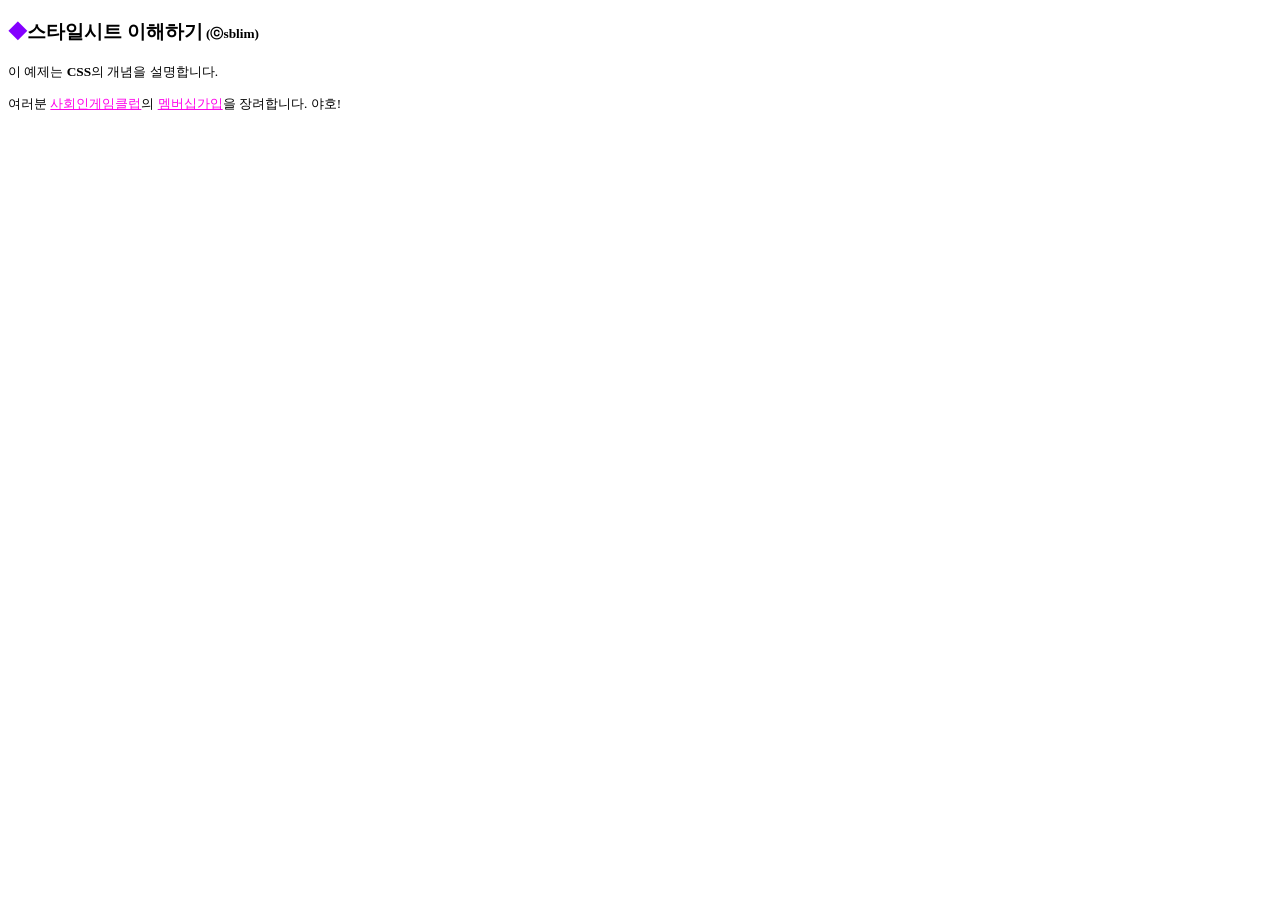
==== index.html @ 84907620 "3nd_edited_UTF" ====
<!doctype html>
<html>
  <head>
    <meta charset="UTF-8" />
    <style type="text/css">
      p {
        font-size: 10pt;
      }
      a:link {
        color: rgb(255, 0, 234);
      } /* a태그의 하이퍼링크 */
      a:visited {
        color: rgb(255, 158, 215);
      } /* 방문한 a태그의 링크 */
      h3:before {
        content: '◆';
        color: rgb(132, 0, 255);
      } /* h3요소의 앞에 파란색 ◆문자 삽입 */
      h3:after {
        content: ' (ⓒsblim)';
        font-size: 10pt;
      } /* h3요소의 뒤에 콘텐츠 삽입 */
    </style>
  </head>
  <body>
    <h3><strong>스타일시트</strong> 이해하기</h3>
    <p>이 예제는 <strong>CSS</strong>의 개념을 설명합니다.</p>
    <p>
      여러분 <a href="https://www.youtube.com/@SHIGAMECLUB">사회인게임클럽</a>의
      <a href="https://www.youtube.com/c/사회인게임클럽/join">멤버십가입</a>을
      장려합니다. 야호!
    </p>
  </body>
</html>
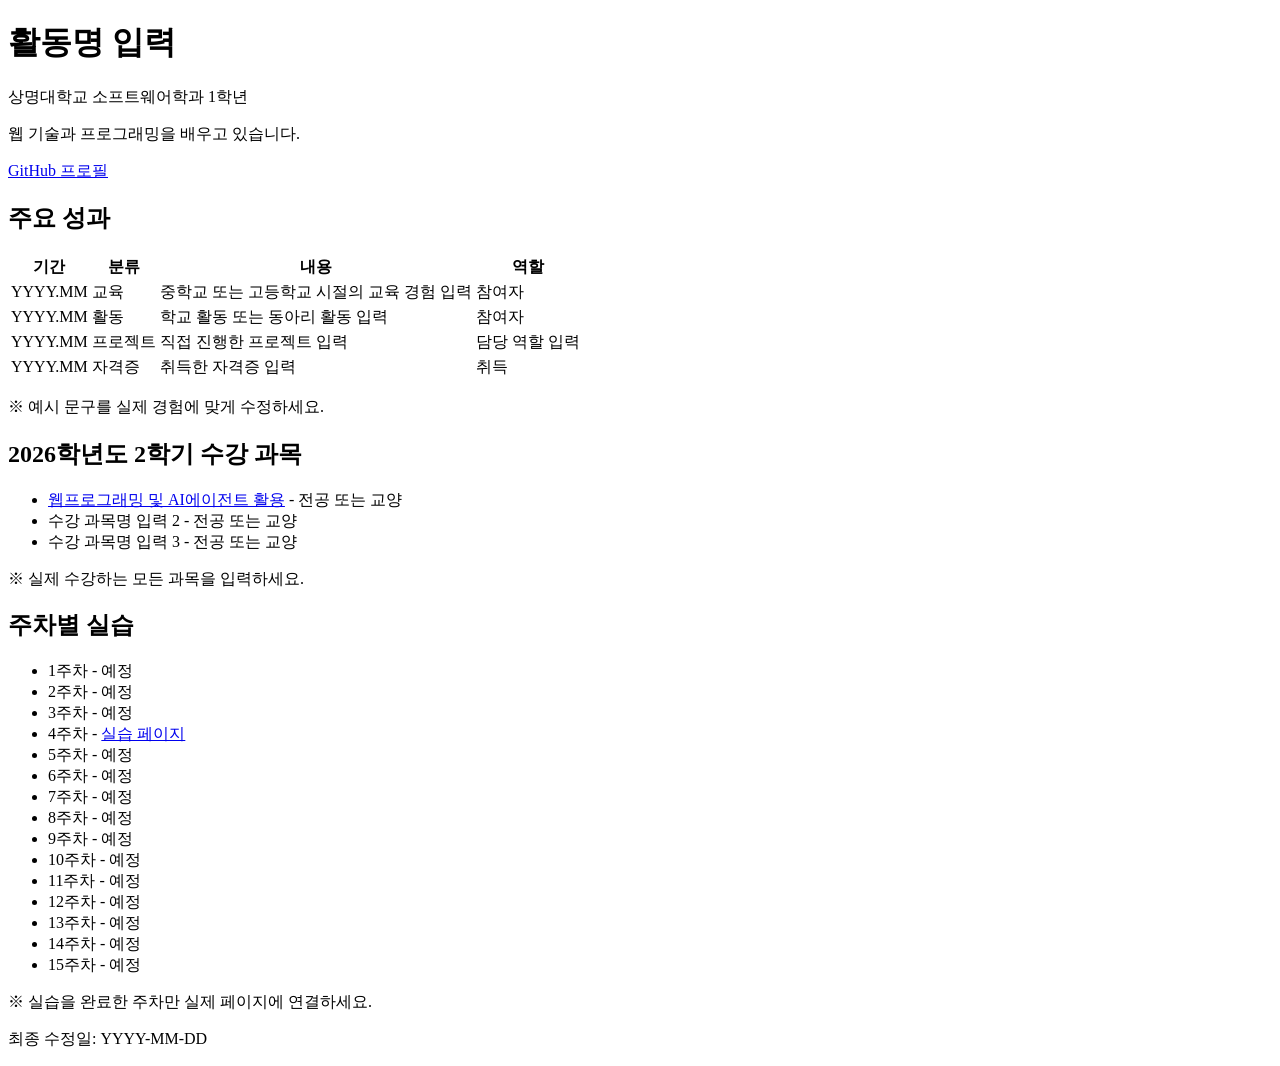
==== commit 97c8d4dd: "resume_1st" ====
--- a/index.html
+++ b/index.html
@@ -1,34 +1,96 @@
 <!doctype html>
-<html>
-  <head>
-    <meta charset="UTF-8" />
-    <style type="text/css">
-      p {
-        font-size: 10pt;
-      }
-      a:link {
-        color: rgb(255, 0, 234);
-      } /* a태그의 하이퍼링크 */
-      a:visited {
-        color: rgb(255, 158, 215);
-      } /* 방문한 a태그의 링크 */
-      h3:before {
-        content: '◆';
-        color: rgb(132, 0, 255);
-      } /* h3요소의 앞에 파란색 ◆문자 삽입 */
-      h3:after {
-        content: ' (ⓒsblim)';
-        font-size: 10pt;
-      } /* h3요소의 뒤에 콘텐츠 삽입 */
-    </style>
-  </head>
-  <body>
-    <h3><strong>스타일시트</strong> 이해하기</h3>
-    <p>이 예제는 <strong>CSS</strong>의 개념을 설명합니다.</p>
-    <p>
-      여러분 <a href="https://www.youtube.com/@SHIGAMECLUB">사회인게임클럽</a>의
-      <a href="https://www.youtube.com/c/사회인게임클럽/join">멤버십가입</a>을
-      장려합니다. 야호!
-    </p>
-  </body>
+<html lang="ko">
+<head>
+  <meta charset="UTF-8">
+  <meta name="viewport" content="width=device-width, initial-scale=1">
+  <title>개인 이력서</title>
+  <link rel="stylesheet" href="style.css">
+</head>
+<body>
+  <header>
+    <h1>활동명 입력</h1>
+    <p>상명대학교 소프트웨어학과 1학년</p>
+    <p>웹 기술과 프로그래밍을 배우고 있습니다.</p>
+    <p><a href="https://github.com/sundubie" target="_blank" rel="noopener noreferrer">GitHub 프로필</a></p>
+  </header>
+
+  <main>
+    <section>
+      <h2>주요 성과</h2>
+      <table>
+        <thead>
+          <tr>
+            <th scope="col">기간</th>
+            <th scope="col">분류</th>
+            <th scope="col">내용</th>
+            <th scope="col">역할</th>
+          </tr>
+        </thead>
+        <tbody>
+          <tr>
+            <td>YYYY.MM</td>
+            <td>교육</td>
+            <td>중학교 또는 고등학교 시절의 교육 경험 입력</td>
+            <td>참여자</td>
+          </tr>
+          <tr>
+            <td>YYYY.MM</td>
+            <td>활동</td>
+            <td>학교 활동 또는 동아리 활동 입력</td>
+            <td>참여자</td>
+          </tr>
+          <tr>
+            <td>YYYY.MM</td>
+            <td>프로젝트</td>
+            <td>직접 진행한 프로젝트 입력</td>
+            <td>담당 역할 입력</td>
+          </tr>
+          <tr>
+            <td>YYYY.MM</td>
+            <td>자격증</td>
+            <td>취득한 자격증 입력</td>
+            <td>취득</td>
+          </tr>
+        </tbody>
+      </table>
+      <p>※ 예시 문구를 실제 경험에 맞게 수정하세요.</p>
+    </section>
+
+    <section>
+      <h2>2026학년도 2학기 수강 과목</h2>
+      <ul>
+        <li><a href="#weekly-labs">웹프로그래밍 및 AI에이전트 활용</a> - 전공 또는 교양</li>
+        <li>수강 과목명 입력 2 - 전공 또는 교양</li>
+        <li>수강 과목명 입력 3 - 전공 또는 교양</li>
+      </ul>
+      <p>※ 실제 수강하는 모든 과목을 입력하세요.</p>
+    </section>
+
+    <section id="weekly-labs">
+      <h2>주차별 실습</h2>
+      <ul>
+        <li>1주차 - 예정</li>
+        <li>2주차 - 예정</li>
+        <li>3주차 - 예정</li>
+        <li>4주차 - <a href="doc04.html">실습 페이지</a></li>
+        <li>5주차 - 예정</li>
+        <li>6주차 - 예정</li>
+        <li>7주차 - 예정</li>
+        <li>8주차 - 예정</li>
+        <li>9주차 - 예정</li>
+        <li>10주차 - 예정</li>
+        <li>11주차 - 예정</li>
+        <li>12주차 - 예정</li>
+        <li>13주차 - 예정</li>
+        <li>14주차 - 예정</li>
+        <li>15주차 - 예정</li>
+      </ul>
+      <p>※ 실습을 완료한 주차만 실제 페이지에 연결하세요.</p>
+    </section>
+  </main>
+
+  <footer>
+    <p>최종 수정일: YYYY-MM-DD</p>
+  </footer>
+</body>
 </html>
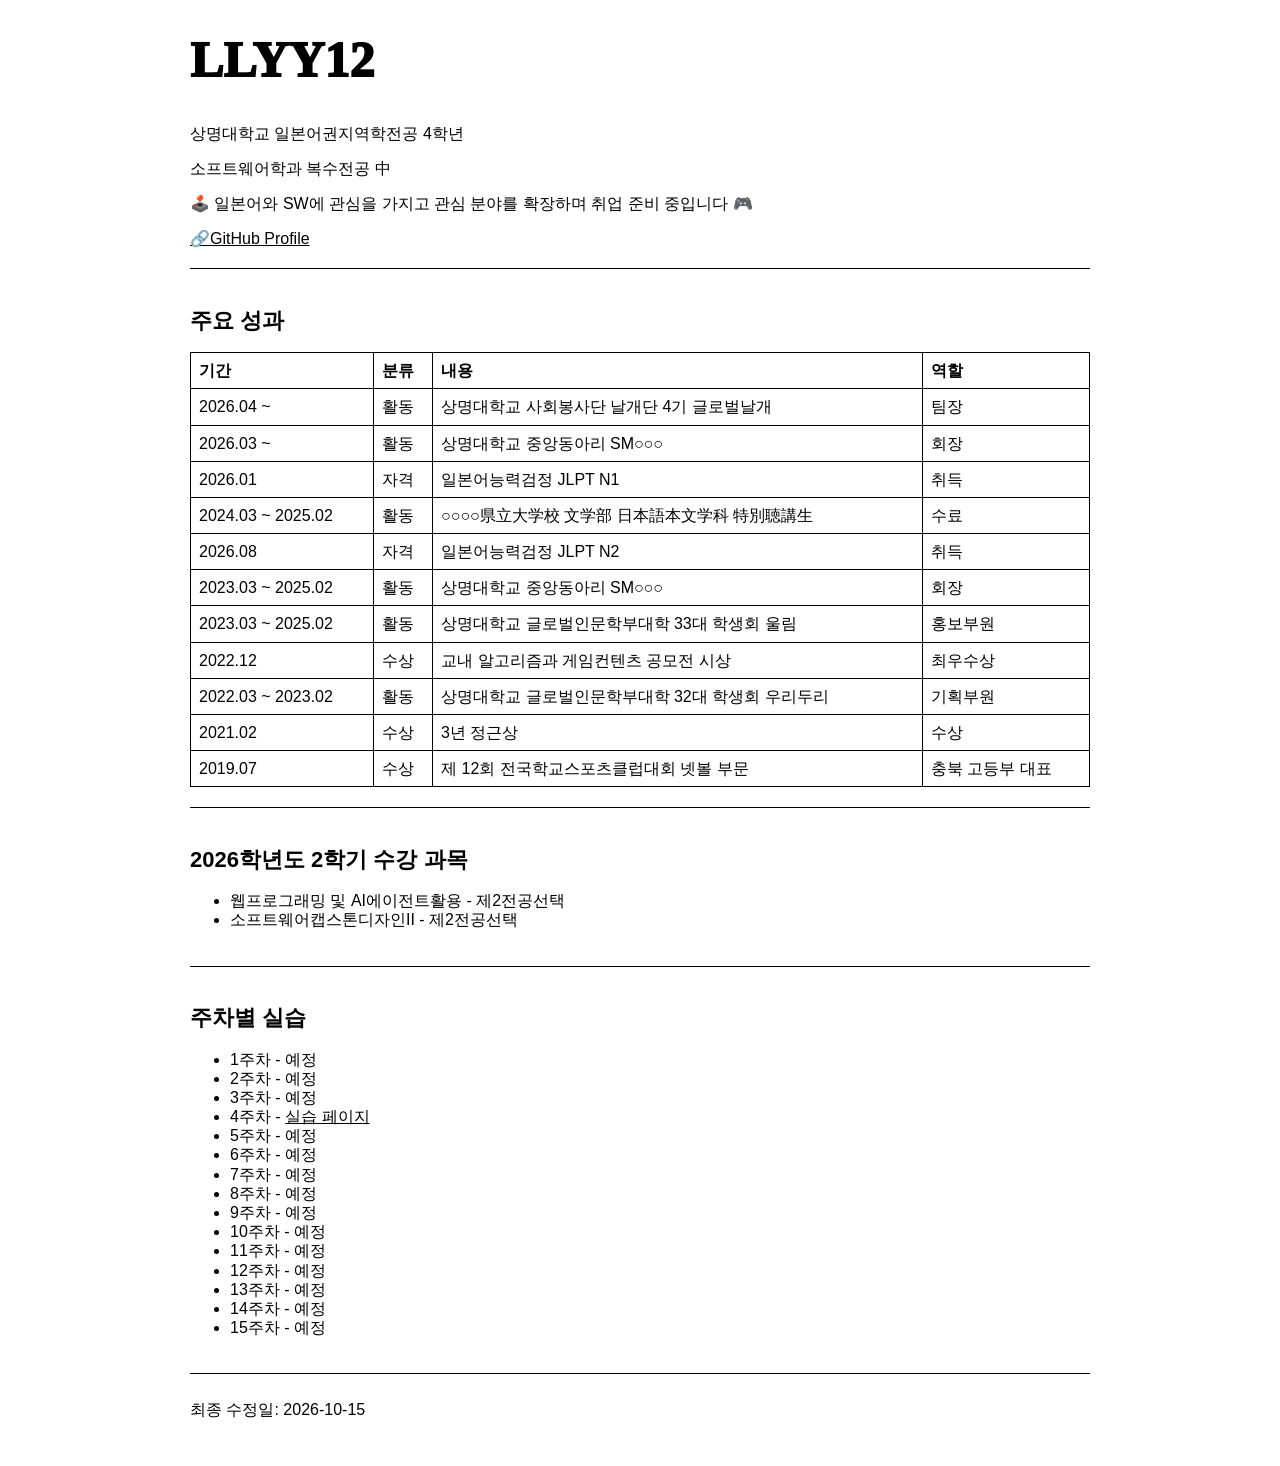
==== commit 46ef705a: "midterm_1" ====
--- a/index.html
+++ b/index.html
@@ -1,96 +1,145 @@
 <!doctype html>
 <html lang="ko">
-<head>
-  <meta charset="UTF-8">
-  <meta name="viewport" content="width=device-width, initial-scale=1">
-  <title>개인 이력서</title>
-  <link rel="stylesheet" href="style.css">
-</head>
-<body>
-  <header>
-    <h1>활동명 입력</h1>
-    <p>상명대학교 소프트웨어학과 1학년</p>
-    <p>웹 기술과 프로그래밍을 배우고 있습니다.</p>
-    <p><a href="https://github.com/sundubie" target="_blank" rel="noopener noreferrer">GitHub 프로필</a></p>
-  </header>
+  <head>
+    <meta charset="UTF-8" />
+    <meta name="viewport" content="width=device-width, initial-scale=1" />
+    <title>PORTFOLIO</title>
+    <link rel="stylesheet" href="./style.css" />
+  </head>
+  <body>
+    <header>
+      <h1>LLYY12</h1>
+      <p>상명대학교 일본어권지역학전공 4학년</p>
+      <p>소프트웨어학과 복수전공 中</p>
+      <p>
+        🕹️ 일본어와 SW에 관심을 가지고 관심 분야를 확장하며 취업 준비 중입니다
+        🎮
+      </p>
+      <a
+        href="https://github.com/sundubie"
+        target="_blank"
+        rel="noopener
+        noreferrer"
+      >
+        🔗GitHub Profile
+      </a>
+    </header>
 
-  <main>
-    <section>
-      <h2>주요 성과</h2>
-      <table>
-        <thead>
-          <tr>
-            <th scope="col">기간</th>
-            <th scope="col">분류</th>
-            <th scope="col">내용</th>
-            <th scope="col">역할</th>
-          </tr>
-        </thead>
-        <tbody>
-          <tr>
-            <td>YYYY.MM</td>
-            <td>교육</td>
-            <td>중학교 또는 고등학교 시절의 교육 경험 입력</td>
-            <td>참여자</td>
-          </tr>
-          <tr>
-            <td>YYYY.MM</td>
-            <td>활동</td>
-            <td>학교 활동 또는 동아리 활동 입력</td>
-            <td>참여자</td>
-          </tr>
-          <tr>
-            <td>YYYY.MM</td>
-            <td>프로젝트</td>
-            <td>직접 진행한 프로젝트 입력</td>
-            <td>담당 역할 입력</td>
-          </tr>
-          <tr>
-            <td>YYYY.MM</td>
-            <td>자격증</td>
-            <td>취득한 자격증 입력</td>
-            <td>취득</td>
-          </tr>
-        </tbody>
-      </table>
-      <p>※ 예시 문구를 실제 경험에 맞게 수정하세요.</p>
-    </section>
+    <main>
+      <section>
+        <h2>주요 성과</h2>
+        <table>
+          <thead>
+            <tr>
+              <th scope="col">기간</th>
+              <th scope="col">분류</th>
+              <th scope="col">내용</th>
+              <th scope="col">역할</th>
+            </tr>
+          </thead>
+          <tbody>
+            <tr>
+              <td>2026.04 ~</td>
+              <td>활동</td>
+              <td>상명대학교 사회봉사단 날개단 4기 글로벌날개</td>
+              <td>팀장</td>
+            </tr>
+            <tr>
+              <td>2026.03 ~</td>
+              <td>활동</td>
+              <td>상명대학교 중앙동아리 SM○○○</td>
+              <td>회장</td>
+            </tr>
+            <tr>
+              <td>2026.01</td>
+              <td>자격</td>
+              <td>일본어능력검정 JLPT N1</td>
+              <td>취득</td>
+            </tr>
+            <tr>
+              <td>2024.03 ~ 2025.02</td>
+              <td>활동</td>
+              <td>○○○○県立大学校 文学部 日本語本文学科 特別聴講生</td>
+              <td>수료</td>
+            </tr>
+            <tr>
+              <td>2026.08</td>
+              <td>자격</td>
+              <td>일본어능력검정 JLPT N2</td>
+              <td>취득</td>
+            </tr>
+            <tr>
+              <td>2023.03 ~ 2025.02</td>
+              <td>활동</td>
+              <td>상명대학교 중앙동아리 SM○○○</td>
+              <td>회장</td>
+            </tr>
+            <tr>
+              <td>2023.03 ~ 2025.02</td>
+              <td>활동</td>
+              <td>상명대학교 글로벌인문학부대학 33대 학생회 울림</td>
+              <td>홍보부원</td>
+            </tr>
+            <tr>
+              <td>2022.12</td>
+              <td>수상</td>
+              <td>교내 알고리즘과 게임컨텐츠 공모전 시상</td>
+              <td>최우수상</td>
+            </tr>
+            <tr>
+              <td>2022.03 ~ 2023.02</td>
+              <td>활동</td>
+              <td>상명대학교 글로벌인문학부대학 32대 학생회 우리두리</td>
+              <td>기획부원</td>
+            </tr>
+            <tr>
+              <td>2021.02</td>
+              <td>수상</td>
+              <td>3년 정근상</td>
+              <td>수상</td>
+            </tr>
+            <tr>
+              <td>2019.07</td>
+              <td>수상</td>
+              <td>제 12회 전국학교스포츠클럽대회 넷볼 부문</td>
+              <td>충북 고등부 대표</td>
+            </tr>
+          </tbody>
+        </table>
+      </section>
 
-    <section>
-      <h2>2026학년도 2학기 수강 과목</h2>
-      <ul>
-        <li><a href="#weekly-labs">웹프로그래밍 및 AI에이전트 활용</a> - 전공 또는 교양</li>
-        <li>수강 과목명 입력 2 - 전공 또는 교양</li>
-        <li>수강 과목명 입력 3 - 전공 또는 교양</li>
-      </ul>
-      <p>※ 실제 수강하는 모든 과목을 입력하세요.</p>
-    </section>
+      <section>
+        <h2>2026학년도 2학기 수강 과목</h2>
+        <ul>
+          <li>웹프로그래밍 및 AI에이전트활용 - 제2전공선택</li>
+          <li>소프트웨어캡스톤디자인II - 제2전공선택</li>
+        </ul>
+      </section>
 
-    <section id="weekly-labs">
-      <h2>주차별 실습</h2>
-      <ul>
-        <li>1주차 - 예정</li>
-        <li>2주차 - 예정</li>
-        <li>3주차 - 예정</li>
-        <li>4주차 - <a href="doc04.html">실습 페이지</a></li>
-        <li>5주차 - 예정</li>
-        <li>6주차 - 예정</li>
-        <li>7주차 - 예정</li>
-        <li>8주차 - 예정</li>
-        <li>9주차 - 예정</li>
-        <li>10주차 - 예정</li>
-        <li>11주차 - 예정</li>
-        <li>12주차 - 예정</li>
-        <li>13주차 - 예정</li>
-        <li>14주차 - 예정</li>
-        <li>15주차 - 예정</li>
-      </ul>
-      <p>※ 실습을 완료한 주차만 실제 페이지에 연결하세요.</p>
-    </section>
-  </main>
+      <section id="weekly-labs">
+        <h2>주차별 실습</h2>
+        <ul>
+          <li>1주차 - 예정</li>
+          <li>2주차 - 예정</li>
+          <li>3주차 - 예정</li>
+          <li>4주차 - <a href="doc04.html">실습 페이지</a></li>
+          <li>5주차 - 예정</li>
+          <li>6주차 - 예정</li>
+          <li>7주차 - 예정</li>
+          <li>8주차 - 예정</li>
+          <li>9주차 - 예정</li>
+          <li>10주차 - 예정</li>
+          <li>11주차 - 예정</li>
+          <li>12주차 - 예정</li>
+          <li>13주차 - 예정</li>
+          <li>14주차 - 예정</li>
+          <li>15주차 - 예정</li>
+        </ul>
+      </section>
+    </main>
 
-  <footer>
-    <p>최종 수정일: YYYY-MM-DD</p>
-  </footer>
-</body>
+    <footer>
+      <p>최종 수정일: 2026-10-15</p>
+    </footer>
+  </body>
 </html>
--- a/style.css
+++ b/style.css
@@ -0,0 +1,83 @@
+body {
+  margin: 0;
+  padding: 20px;
+  color: #000;
+  background: #fff;
+  font-family: 'Noto Sans KR DemiLight', sans-serif;
+  font-size: 16px;
+  line-height: 1.2;
+}
+
+header,
+main,
+footer {
+  max-width: 900px;
+  margin: 0 auto;
+}
+
+header {
+  padding: 10px 0 20px;
+  border-bottom: 1px solid #000;
+}
+
+section {
+  padding: 20px 0;
+  border-bottom: 1px solid #000;
+}
+
+h1 {
+  margin-top: 0;
+  font-size: 50px;
+  font-weight: 1000;
+  font-family: 'Britannic Bold', serif;
+  animation: appear 2s;
+}
+
+@keyframes appear {
+  from {
+    opacity: 0;
+  }
+  to {
+    opacity: 1;
+  }
+}
+
+h2 {
+  font-size: 22px;
+}
+
+a {
+  color: #000;
+}
+
+table {
+  width: 100%;
+  border-collapse: collapse;
+}
+
+th,
+td {
+  padding: 8px;
+  border: 1px solid #000;
+  text-align: left;
+  vertical-align: top;
+}
+
+footer {
+  padding: 10px 0;
+}
+
+@media (max-width: 600px) {
+  body {
+    padding: 12px;
+  }
+
+  table {
+    font-size: 14px;
+  }
+
+  th,
+  td {
+    padding: 5px;
+  }
+}
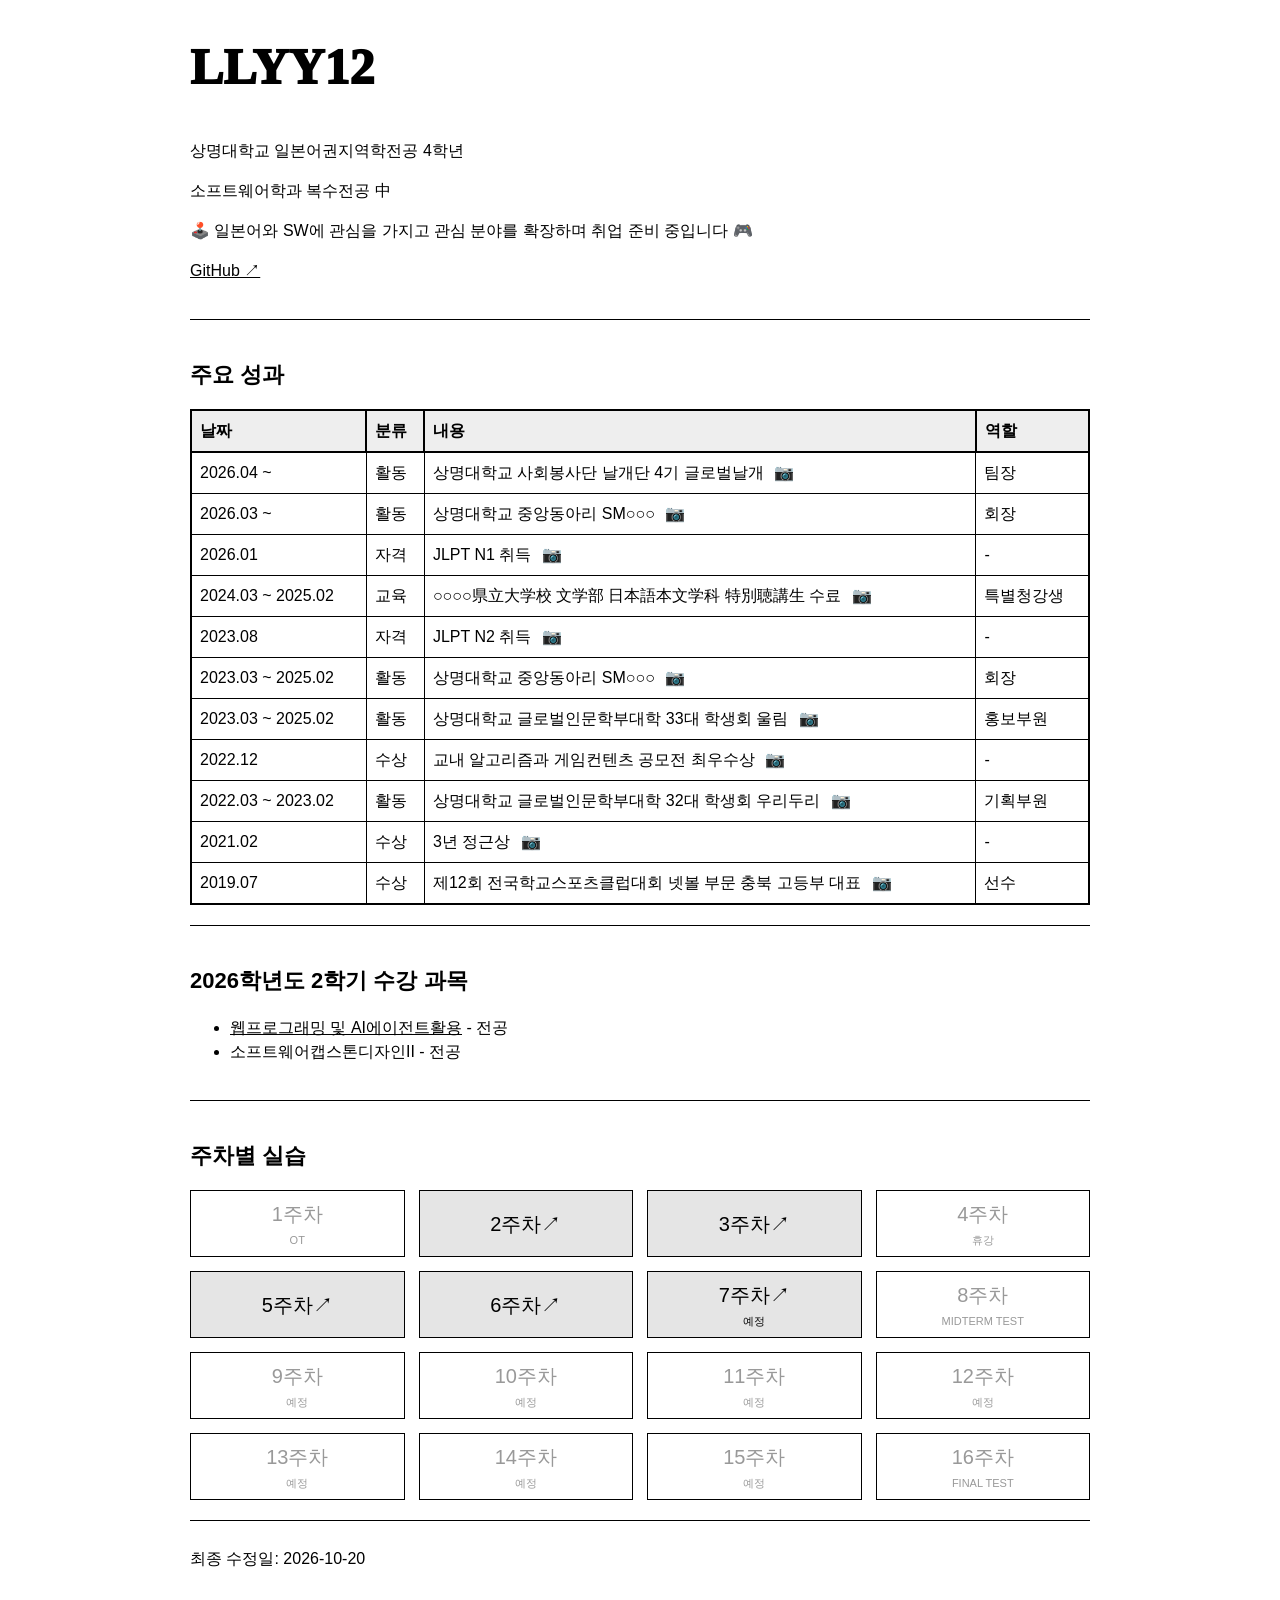
==== commit bad192a3: "midterm_3rd" ====
--- a/index.html
+++ b/index.html
@@ -2,10 +2,11 @@
 <html lang="ko">
   <head>
     <meta charset="UTF-8" />
-    <meta name="viewport" content="width=device-width, initial-scale=1" />
+    <meta name="viewport" content="width=device-width, initial-scale=1.0" />
     <title>PORTFOLIO</title>
     <link rel="stylesheet" href="./style.css" />
   </head>
+
   <body>
     <header>
       <h1>LLYY12</h1>
@@ -15,94 +16,194 @@
         🕹️ 일본어와 SW에 관심을 가지고 관심 분야를 확장하며 취업 준비 중입니다
         🎮
       </p>
-      <a
-        href="https://github.com/sundubie"
-        target="_blank"
-        rel="noopener
-        noreferrer"
-      >
-        🔗GitHub Profile
-      </a>
+      <p>
+        <a
+          href="https://github.com/sundubie"
+          target="_blank"
+          rel="noopener noreferrer"
+          >GitHub ↗</a
+        >
+      </p>
     </header>
 
     <main>
       <section>
         <h2>주요 성과</h2>
+
         <table>
           <thead>
             <tr>
-              <th scope="col">기간</th>
-              <th scope="col">분류</th>
-              <th scope="col">내용</th>
-              <th scope="col">역할</th>
+              <th>날짜</th>
+              <th>분류</th>
+              <th>내용</th>
+              <th>역할</th>
             </tr>
           </thead>
+
           <tbody>
             <tr>
               <td>2026.04 ~</td>
               <td>활동</td>
-              <td>상명대학교 사회봉사단 날개단 4기 글로벌날개</td>
+              <td>
+                상명대학교 사회봉사단 날개단 4기 글로벌날개
+                <a
+                  class="evidence-link"
+                  href="images/evidence-placeholder.png"
+                  aria-label="활동 증빙 자료"
+                  >📷</a
+                >
+              </td>
               <td>팀장</td>
             </tr>
+
             <tr>
               <td>2026.03 ~</td>
               <td>활동</td>
-              <td>상명대학교 중앙동아리 SM○○○</td>
+              <td>
+                상명대학교 중앙동아리 SM○○○
+                <a
+                  class="evidence-link"
+                  href="images/evidence-placeholder.png"
+                  aria-label="활동 증빙 자료"
+                  >📷</a
+                >
+              </td>
               <td>회장</td>
             </tr>
+
             <tr>
               <td>2026.01</td>
               <td>자격</td>
-              <td>일본어능력검정 JLPT N1</td>
-              <td>취득</td>
-            </tr>
+              <td>
+                JLPT N1 취득
+                <a
+                  class="evidence-link"
+                  href="images/evidence-placeholder.png"
+                  aria-label="자격 증빙 자료"
+                  >📷</a
+                >
+              </td>
+              <td>-</td>
+            </tr>
+
             <tr>
               <td>2024.03 ~ 2025.02</td>
-              <td>활동</td>
-              <td>○○○○県立大学校 文学部 日本語本文学科 特別聴講生</td>
-              <td>수료</td>
-            </tr>
-            <tr>
-              <td>2026.08</td>
+              <td>교육</td>
+              <td>
+                ○○○○県立大学校 文学部 日本語本文学科 特別聴講生 수료
+                <a
+                  class="evidence-link"
+                  href="images/evidence-placeholder.png"
+                  aria-label="교육 증빙 자료"
+                  >📷</a
+                >
+              </td>
+              <td>특별청강생</td>
+            </tr>
+
+            <tr>
+              <td>2023.08</td>
               <td>자격</td>
-              <td>일본어능력검정 JLPT N2</td>
-              <td>취득</td>
-            </tr>
+              <td>
+                JLPT N2 취득
+                <a
+                  class="evidence-link"
+                  href="images/evidence-placeholder.png"
+                  aria-label="자격 증빙 자료"
+                  >📷</a
+                >
+              </td>
+              <td>-</td>
+            </tr>
+
             <tr>
               <td>2023.03 ~ 2025.02</td>
               <td>활동</td>
-              <td>상명대학교 중앙동아리 SM○○○</td>
+              <td>
+                상명대학교 중앙동아리 SM○○○
+                <a
+                  class="evidence-link"
+                  href="images/evidence-placeholder.png"
+                  aria-label="활동 증빙 자료"
+                  >📷</a
+                >
+              </td>
               <td>회장</td>
             </tr>
+
             <tr>
               <td>2023.03 ~ 2025.02</td>
               <td>활동</td>
-              <td>상명대학교 글로벌인문학부대학 33대 학생회 울림</td>
+              <td>
+                상명대학교 글로벌인문학부대학 33대 학생회 울림
+                <a
+                  class="evidence-link"
+                  href="images/evidence-placeholder.png"
+                  aria-label="활동 증빙 자료"
+                  >📷</a
+                >
+              </td>
               <td>홍보부원</td>
             </tr>
+
             <tr>
               <td>2022.12</td>
               <td>수상</td>
-              <td>교내 알고리즘과 게임컨텐츠 공모전 시상</td>
-              <td>최우수상</td>
-            </tr>
+              <td>
+                교내 알고리즘과 게임컨텐츠 공모전 최우수상
+                <a
+                  class="evidence-link"
+                  href="images/evidence-placeholder.png"
+                  aria-label="수상 증빙 자료"
+                  >📷</a
+                >
+              </td>
+              <td>-</td>
+            </tr>
+
             <tr>
               <td>2022.03 ~ 2023.02</td>
               <td>활동</td>
-              <td>상명대학교 글로벌인문학부대학 32대 학생회 우리두리</td>
+              <td>
+                상명대학교 글로벌인문학부대학 32대 학생회 우리두리
+                <a
+                  class="evidence-link"
+                  href="images/evidence-placeholder.png"
+                  aria-label="활동 증빙 자료"
+                  >📷</a
+                >
+              </td>
               <td>기획부원</td>
             </tr>
+
             <tr>
               <td>2021.02</td>
               <td>수상</td>
-              <td>3년 정근상</td>
-              <td>수상</td>
-            </tr>
+              <td>
+                3년 정근상
+                <a
+                  class="evidence-link"
+                  href="images/evidence-placeholder.png"
+                  aria-label="수상 증빙 자료"
+                  >📷</a
+                >
+              </td>
+              <td>-</td>
+            </tr>
+
             <tr>
               <td>2019.07</td>
               <td>수상</td>
-              <td>제 12회 전국학교스포츠클럽대회 넷볼 부문</td>
-              <td>충북 고등부 대표</td>
+              <td>
+                제12회 전국학교스포츠클럽대회 넷볼 부문 충북 고등부 대표
+                <a
+                  class="evidence-link"
+                  href="images/evidence-placeholder.png"
+                  aria-label="대회 증빙 자료"
+                  >📷</a
+                >
+              </td>
+              <td>선수</td>
             </tr>
           </tbody>
         </table>
@@ -111,35 +212,106 @@
       <section>
         <h2>2026학년도 2학기 수강 과목</h2>
         <ul>
-          <li>웹프로그래밍 및 AI에이전트활용 - 제2전공선택</li>
-          <li>소프트웨어캡스톤디자인II - 제2전공선택</li>
+          <li>
+            <a href="#weekly-labs">웹프로그래밍 및 AI에이전트활용</a> - 전공
+          </li>
+          <li>소프트웨어캡스톤디자인II - 전공</li>
         </ul>
       </section>
 
       <section id="weekly-labs">
         <h2>주차별 실습</h2>
-        <ul>
-          <li>1주차 - 예정</li>
-          <li>2주차 - 예정</li>
-          <li>3주차 - 예정</li>
-          <li>4주차 - <a href="doc04.html">실습 페이지</a></li>
-          <li>5주차 - 예정</li>
-          <li>6주차 - 예정</li>
-          <li>7주차 - 예정</li>
-          <li>8주차 - 예정</li>
-          <li>9주차 - 예정</li>
-          <li>10주차 - 예정</li>
-          <li>11주차 - 예정</li>
-          <li>12주차 - 예정</li>
-          <li>13주차 - 예정</li>
-          <li>14주차 - 예정</li>
-          <li>15주차 - 예정</li>
-        </ul>
+
+        <div class="weekly-grid">
+          <div class="weekly-row">
+            <div class="week planned">
+              <span>1주차</span>
+              <small>OT</small>
+            </div>
+
+            <div class="week done">
+              <a href="doc2.html">2주차↗</a>
+            </div>
+
+            <div class="week done">
+              <a href="doc3.html">3주차↗</a>
+            </div>
+
+            <div class="week planned">
+              <span>4주차</span>
+              <small>휴강</small>
+            </div>
+          </div>
+
+          <div class="weekly-row">
+            <div class="week done">
+              <a href="doc5.html">5주차↗</a>
+            </div>
+
+            <div class="week done">
+              <a href="doc6.html">6주차↗</a>
+            </div>
+
+            <div class="week done">
+              <a href="doc7.html">7주차↗</a>
+              <small>예정</small>
+            </div>
+
+            <div class="week planned">
+              <span>8주차</span>
+              <small>MIDTERM TEST</small>
+            </div>
+          </div>
+
+          <div class="weekly-row">
+            <div class="week planned">
+              <span>9주차</span>
+              <small>예정</small>
+            </div>
+
+            <div class="week planned">
+              <span>10주차</span>
+              <small>예정</small>
+            </div>
+
+            <div class="week planned">
+              <span>11주차</span>
+              <small>예정</small>
+            </div>
+
+            <div class="week planned">
+              <span>12주차</span>
+              <small>예정</small>
+            </div>
+          </div>
+
+          <div class="weekly-row">
+            <div class="week planned">
+              <span>13주차</span>
+              <small>예정</small>
+            </div>
+
+            <div class="week planned">
+              <span>14주차</span>
+              <small>예정</small>
+            </div>
+
+            <div class="week planned">
+              <span>15주차</span>
+              <small>예정</small>
+            </div>
+
+            <div class="week planned">
+              <span>16주차</span>
+              <small>FINAL TEST</small>
+            </div>
+          </div>
+        </div>
       </section>
     </main>
 
     <footer>
-      <p>최종 수정일: 2026-10-15</p>
+      <p>최종 수정일: 2026-10-20</p>
     </footer>
   </body>
 </html>
--- a/style.css
+++ b/style.css
@@ -5,7 +5,7 @@
   background: #fff;
   font-family: 'Noto Sans KR DemiLight', sans-serif;
   font-size: 16px;
-  line-height: 1.2;
+  line-height: 1.5;
 }
 
 header,
@@ -53,6 +53,7 @@
 table {
   width: 100%;
   border-collapse: collapse;
+  border: 2px solid #000;
 }
 
 th,
@@ -61,6 +62,79 @@
   border: 1px solid #000;
   text-align: left;
   vertical-align: top;
+}
+
+th {
+  border: 2px solid #000;
+  font-weight: 700;
+  background: #eee;
+}
+
+.evidence-link {
+  display: inline-block;
+  margin-left: 6px;
+  text-decoration: none;
+  transition: transform 0.2s ease;
+}
+
+.evidence-link:hover {
+  transform: translateY(-3px);
+}
+
+.weekly-grid {
+  display: flex;
+  flex-direction: column;
+  gap: 14px;
+}
+
+.weekly-row {
+  display: grid;
+  grid-template-columns: repeat(4, minmax(0, 1fr));
+  gap: 14px;
+}
+
+.week {
+  min-height: 65px;
+  border: 1px solid #000;
+  display: flex;
+  flex-direction: column;
+  align-items: center;
+  justify-content: center;
+  gap: 3px;
+  transition: transform 0.2s ease;
+}
+
+.week:hover {
+  transform: translateY(-5px);
+}
+
+.week a {
+  display: block;
+  color: inherit;
+  text-decoration: none;
+}
+
+.week a:hover {
+  text-decoration: underline;
+}
+
+.week span,
+.week a {
+  font-size: 20px;
+}
+
+.week small {
+  font-size: 11px;
+}
+
+.week.done {
+  background: #e5e5e5;
+  color: #000;
+}
+
+.week.planned {
+  background: #fff;
+  color: #999;
 }
 
 footer {
@@ -80,4 +154,17 @@
   td {
     padding: 5px;
   }
+
+  .weekly-row {
+    gap: 6px;
+  }
+
+  .week {
+    min-height: 55px;
+  }
+
+  .week span,
+  .week a {
+    font-size: 16px;
+  }
 }
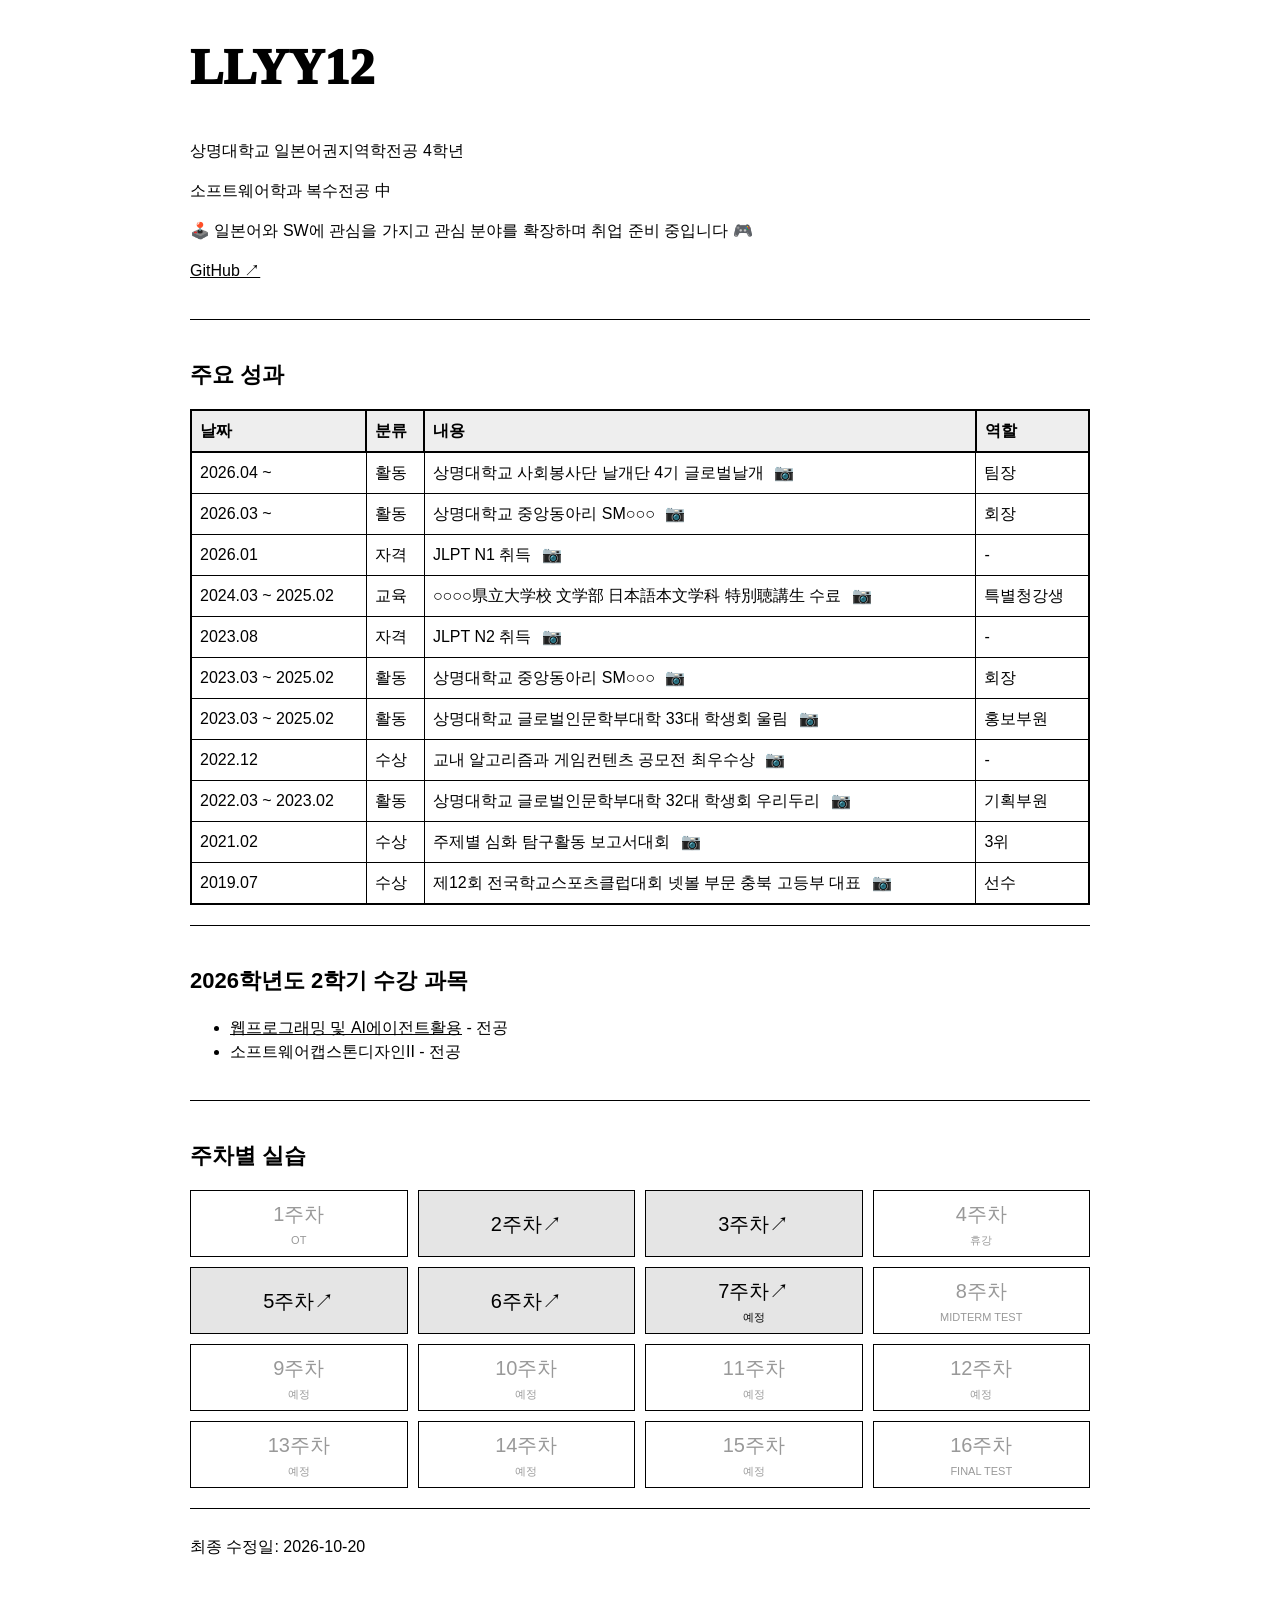
==== commit 7cb5f1d0: "midterm_4th" ====
--- a/index.html
+++ b/index.html
@@ -180,7 +180,7 @@
               <td>2021.02</td>
               <td>수상</td>
               <td>
-                3년 정근상
+                주제별 심화 탐구활동 보고서대회
                 <a
                   class="evidence-link"
                   href="images/evidence-placeholder.png"
@@ -188,7 +188,7 @@
                   >📷</a
                 >
               </td>
-              <td>-</td>
+              <td>3위</td>
             </tr>
 
             <tr>
--- a/style.css
+++ b/style.css
@@ -168,3 +168,18 @@
     font-size: 16px;
   }
 }
+.weekly-grid {
+  display: flex;
+  flex-direction: column;
+  gap: 10px;
+}
+
+.weekly-row {
+  display: grid;
+  grid-template-columns: repeat(4, minmax(0, 1fr));
+  gap: 10px;
+}
+
+.week {
+  min-width: 0;
+}
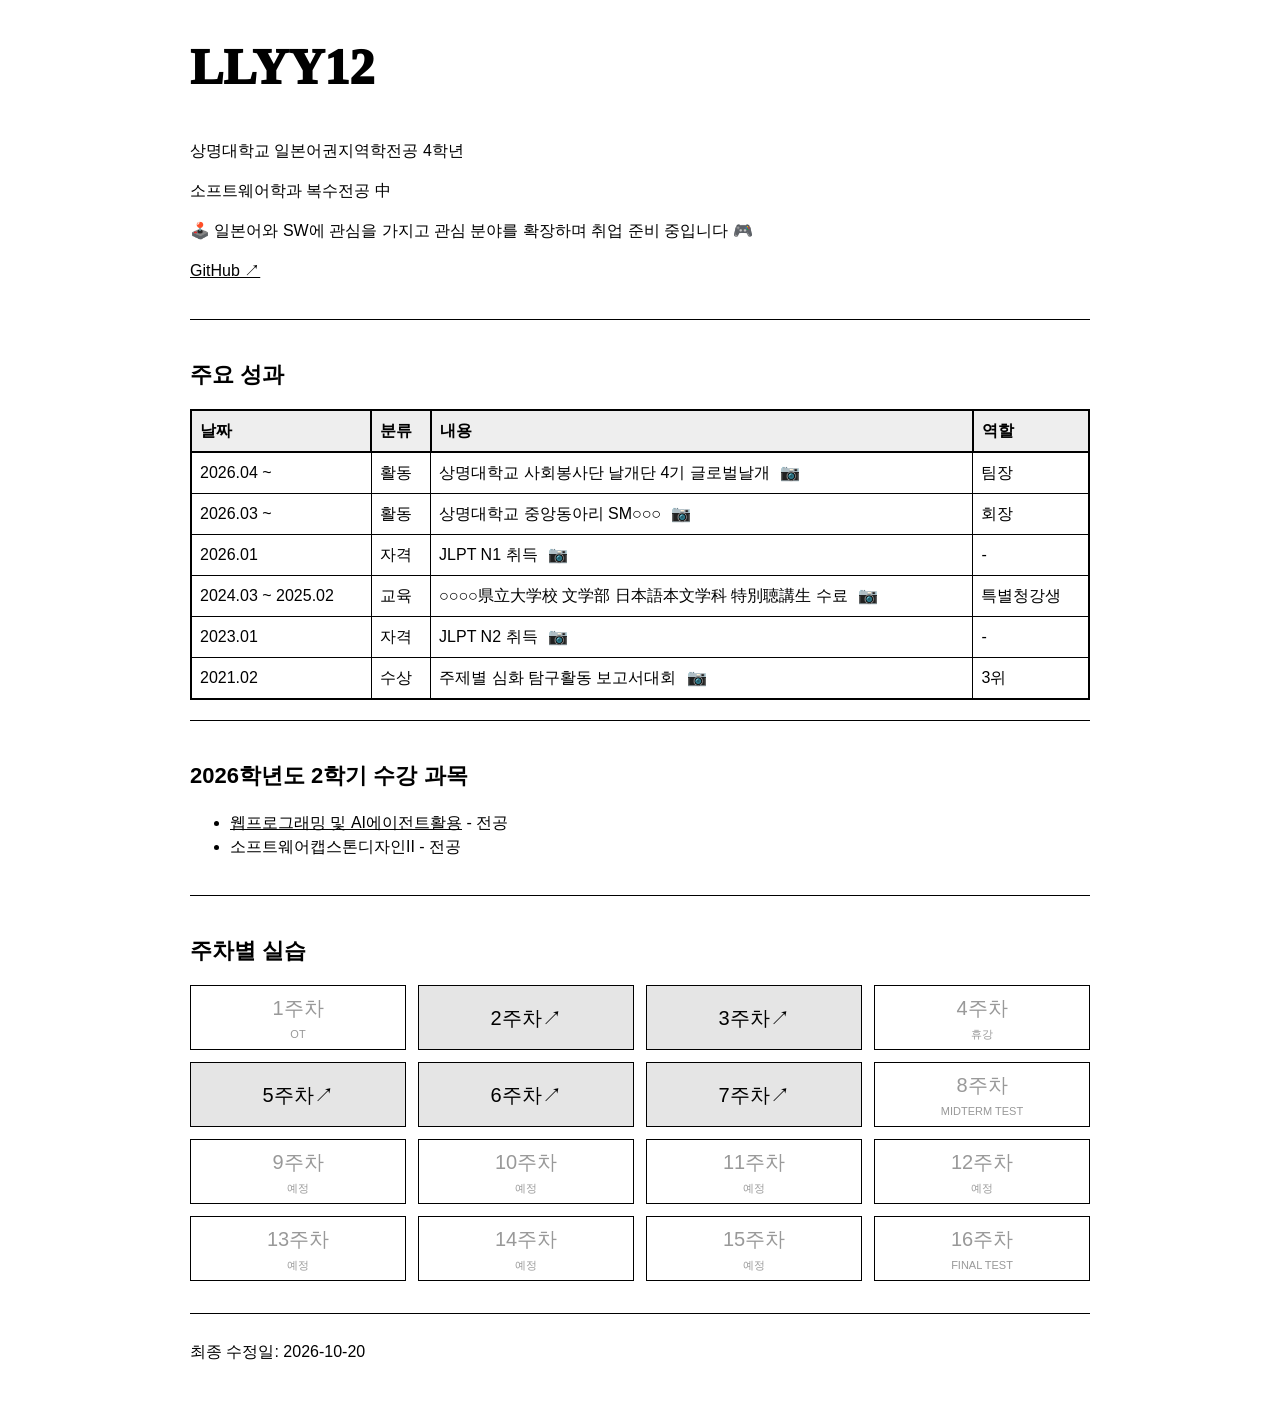
==== commit 9a385c78: "midterm_6th" ====
--- a/index.html
+++ b/index.html
@@ -47,9 +47,10 @@
               <td>
                 상명대학교 사회봉사단 날개단 4기 글로벌날개
                 <a
-                  class="evidence-link"
-                  href="images/evidence-placeholder.png"
-                  aria-label="활동 증빙 자료"
+                  class="photo"
+                  href="./E1.png"
+                  target="_blank"
+                  rel="noopener noreferrer"
                   >📷</a
                 >
               </td>
@@ -62,9 +63,10 @@
               <td>
                 상명대학교 중앙동아리 SM○○○
                 <a
-                  class="evidence-link"
-                  href="images/evidence-placeholder.png"
-                  aria-label="활동 증빙 자료"
+                  class="photo"
+                  href="./E2.png"
+                  target="_blank"
+                  rel="noopener noreferrer"
                   >📷</a
                 >
               </td>
@@ -77,9 +79,10 @@
               <td>
                 JLPT N1 취득
                 <a
-                  class="evidence-link"
-                  href="images/evidence-placeholder.png"
-                  aria-label="자격 증빙 자료"
+                  class="photo"
+                  href="./E3.png"
+                  target="_blank"
+                  rel="noopener noreferrer"
                   >📷</a
                 >
               </td>
@@ -92,9 +95,10 @@
               <td>
                 ○○○○県立大学校 文学部 日本語本文学科 特別聴講生 수료
                 <a
-                  class="evidence-link"
-                  href="images/evidence-placeholder.png"
-                  aria-label="교육 증빙 자료"
+                  class="photo"
+                  href="./E4.png"
+                  target="_blank"
+                  rel="noopener noreferrer"
                   >📷</a
                 >
               </td>
@@ -102,78 +106,19 @@
             </tr>
 
             <tr>
-              <td>2023.08</td>
+              <td>2023.01</td>
               <td>자격</td>
               <td>
                 JLPT N2 취득
                 <a
-                  class="evidence-link"
-                  href="images/evidence-placeholder.png"
-                  aria-label="자격 증빙 자료"
+                  class="photo"
+                  href="./E5.png"
+                  target="_blank"
+                  rel="noopener noreferrer"
                   >📷</a
                 >
               </td>
               <td>-</td>
-            </tr>
-
-            <tr>
-              <td>2023.03 ~ 2025.02</td>
-              <td>활동</td>
-              <td>
-                상명대학교 중앙동아리 SM○○○
-                <a
-                  class="evidence-link"
-                  href="images/evidence-placeholder.png"
-                  aria-label="활동 증빙 자료"
-                  >📷</a
-                >
-              </td>
-              <td>회장</td>
-            </tr>
-
-            <tr>
-              <td>2023.03 ~ 2025.02</td>
-              <td>활동</td>
-              <td>
-                상명대학교 글로벌인문학부대학 33대 학생회 울림
-                <a
-                  class="evidence-link"
-                  href="images/evidence-placeholder.png"
-                  aria-label="활동 증빙 자료"
-                  >📷</a
-                >
-              </td>
-              <td>홍보부원</td>
-            </tr>
-
-            <tr>
-              <td>2022.12</td>
-              <td>수상</td>
-              <td>
-                교내 알고리즘과 게임컨텐츠 공모전 최우수상
-                <a
-                  class="evidence-link"
-                  href="images/evidence-placeholder.png"
-                  aria-label="수상 증빙 자료"
-                  >📷</a
-                >
-              </td>
-              <td>-</td>
-            </tr>
-
-            <tr>
-              <td>2022.03 ~ 2023.02</td>
-              <td>활동</td>
-              <td>
-                상명대학교 글로벌인문학부대학 32대 학생회 우리두리
-                <a
-                  class="evidence-link"
-                  href="images/evidence-placeholder.png"
-                  aria-label="활동 증빙 자료"
-                  >📷</a
-                >
-              </td>
-              <td>기획부원</td>
             </tr>
 
             <tr>
@@ -182,28 +127,14 @@
               <td>
                 주제별 심화 탐구활동 보고서대회
                 <a
-                  class="evidence-link"
-                  href="images/evidence-placeholder.png"
-                  aria-label="수상 증빙 자료"
+                  class="photo"
+                  href="./E6.png"
+                  target="_blank"
+                  rel="noopener noreferrer"
                   >📷</a
                 >
               </td>
               <td>3위</td>
-            </tr>
-
-            <tr>
-              <td>2019.07</td>
-              <td>수상</td>
-              <td>
-                제12회 전국학교스포츠클럽대회 넷볼 부문 충북 고등부 대표
-                <a
-                  class="evidence-link"
-                  href="images/evidence-placeholder.png"
-                  aria-label="대회 증빙 자료"
-                  >📷</a
-                >
-              </td>
-              <td>선수</td>
             </tr>
           </tbody>
         </table>
@@ -254,7 +185,6 @@
 
             <div class="week done">
               <a href="doc7.html">7주차↗</a>
-              <small>예정</small>
             </div>
 
             <div class="week planned">
--- a/style.css
+++ b/style.css
@@ -1,3 +1,4 @@
+/* 기본 설정 */
 body {
   margin: 0;
   padding: 20px;
@@ -8,6 +9,7 @@
   line-height: 1.5;
 }
 
+/* 페이지 너비 */
 header,
 main,
 footer {
@@ -15,45 +17,51 @@
   margin: 0 auto;
 }
 
+/* 상단 영역 */
 header {
   padding: 10px 0 20px;
   border-bottom: 1px solid #000;
 }
 
+/* 각 섹션 */
 section {
   padding: 20px 0;
   border-bottom: 1px solid #000;
 }
 
+/* 제목 */
 h1 {
   margin-top: 0;
+  font-family: 'Britannic Bold', serif;
   font-size: 50px;
   font-weight: 1000;
-  font-family: 'Britannic Bold', serif;
   animation: appear 2s;
+}
+
+h2 {
+  font-size: 22px;
 }
 
 @keyframes appear {
   from {
     opacity: 0;
   }
+
   to {
     opacity: 1;
   }
 }
 
-h2 {
-  font-size: 22px;
-}
-
+/* 링크 */
 a {
   color: #000;
 }
 
+/* 주요 성과 표 */
 table {
   width: 100%;
+  border: 2px solid #000;
   border-collapse: collapse;
-  border: 2px solid #000;
 }
 
 th,
@@ -66,81 +74,93 @@
 
 th {
   border: 2px solid #000;
+  background: #eee;
   font-weight: 700;
-  background: #eee;
 }
 
-.evidence-link {
+/* 증빙 자료 링크 */
+.photo {
   display: inline-block;
   margin-left: 6px;
   text-decoration: none;
   transition: transform 0.2s ease;
 }
 
-.evidence-link:hover {
+.photo:hover {
   transform: translateY(-3px);
 }
 
-.weekly-grid {
-  display: flex;
-  flex-direction: column;
-  gap: 14px;
+/* 주차별 실습 전체 */
+#weekly-labs .weekly-grid {
+  display: block;
 }
 
-.weekly-row {
+/* 주차별 행: 한 줄에 4칸 */
+#weekly-labs .weekly-row {
   display: grid;
   grid-template-columns: repeat(4, minmax(0, 1fr));
-  gap: 14px;
+  gap: 12px;
+  margin-bottom: 12px;
 }
 
-.week {
+/* 주차별 카드 */
+#weekly-labs .week {
+  box-sizing: border-box;
+  min-width: 0;
   min-height: 65px;
-  border: 1px solid #000;
   display: flex;
   flex-direction: column;
   align-items: center;
   justify-content: center;
   gap: 3px;
+  border: 1px solid #000;
+  text-align: center;
   transition: transform 0.2s ease;
 }
 
-.week:hover {
+#weekly-labs .week:hover {
   transform: translateY(-5px);
 }
 
-.week a {
+/* 주차별 링크 */
+#weekly-labs .week a {
   display: block;
   color: inherit;
+  font-size: 20px;
   text-decoration: none;
 }
 
-.week a:hover {
+#weekly-labs .week a:hover {
   text-decoration: underline;
 }
 
-.week span,
-.week a {
+/* 주차 제목과 설명 */
+#weekly-labs .week span {
   font-size: 20px;
 }
 
-.week small {
+#weekly-labs .week small {
   font-size: 11px;
 }
 
-.week.done {
+/* 완료한 주차 */
+#weekly-labs .week.done {
+  color: #000;
   background: #e5e5e5;
-  color: #000;
 }
 
-.week.planned {
+/* 예정된 주차 */
+#weekly-labs .week.planned {
+  color: #999;
   background: #fff;
-  color: #999;
 }
 
+/* 하단 영역 */
 footer {
   padding: 10px 0;
 }
 
+/* 모바일 화면 */
 @media (max-width: 600px) {
   body {
     padding: 12px;
@@ -155,31 +175,17 @@
     padding: 5px;
   }
 
-  .weekly-row {
+  #weekly-labs .weekly-row {
     gap: 6px;
+    margin-bottom: 6px;
   }
 
-  .week {
+  #weekly-labs .week {
     min-height: 55px;
   }
 
-  .week span,
-  .week a {
+  #weekly-labs .week a,
+  #weekly-labs .week span {
     font-size: 16px;
   }
 }
-.weekly-grid {
-  display: flex;
-  flex-direction: column;
-  gap: 10px;
-}
-
-.weekly-row {
-  display: grid;
-  grid-template-columns: repeat(4, minmax(0, 1fr));
-  gap: 10px;
-}
-
-.week {
-  min-width: 0;
-}
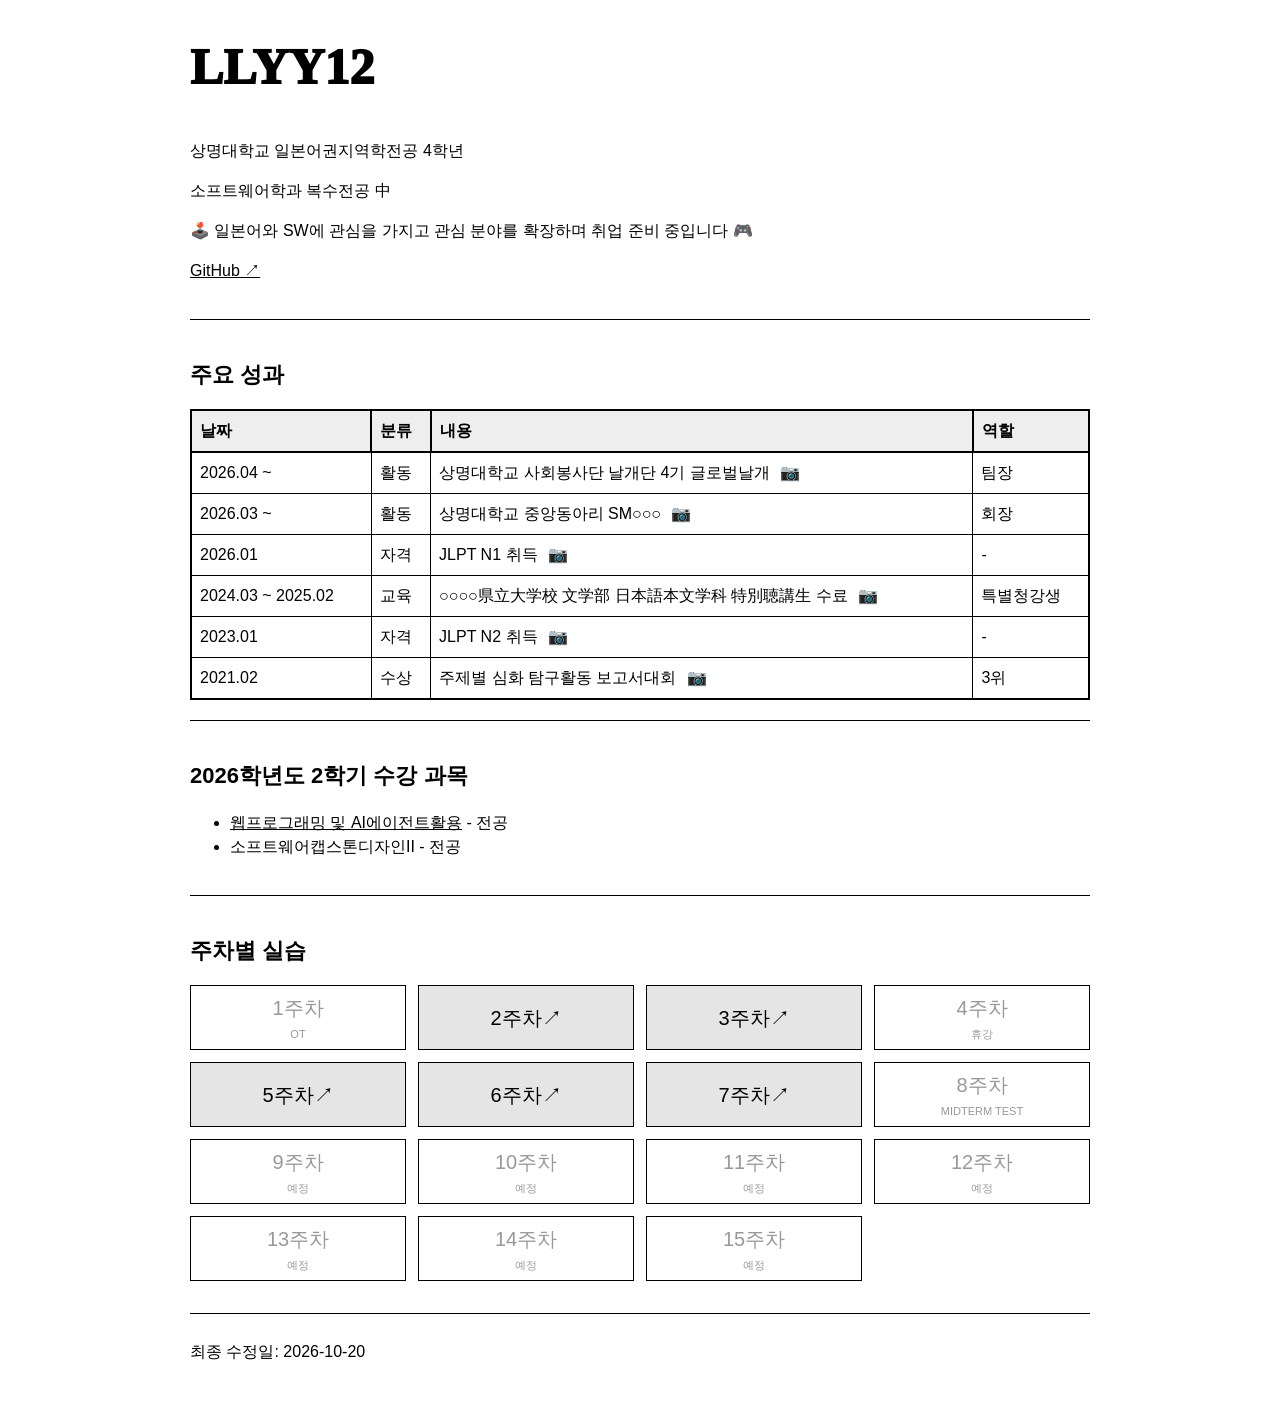
==== commit fd05bf9d: "midterm_final_test" ====
--- a/index.html
+++ b/index.html
@@ -230,11 +230,6 @@
               <span>15주차</span>
               <small>예정</small>
             </div>
-
-            <div class="week planned">
-              <span>16주차</span>
-              <small>FINAL TEST</small>
-            </div>
           </div>
         </div>
       </section>
--- a/style.css
+++ b/style.css
@@ -1,4 +1,3 @@
-/* 기본 설정 */
 body {
   margin: 0;
   padding: 20px;
@@ -125,9 +124,16 @@
 /* 주차별 링크 */
 #weekly-labs .week a {
   display: block;
-  color: inherit;
   font-size: 20px;
   text-decoration: none;
+}
+
+#weekly-labs .week a:link {
+  color: #000;
+}
+
+#weekly-labs .week a:visited {
+  color: #800080;
 }
 
 #weekly-labs .week a:hover {
@@ -159,33 +165,3 @@
 footer {
   padding: 10px 0;
 }
-
-/* 모바일 화면 */
-@media (max-width: 600px) {
-  body {
-    padding: 12px;
-  }
-
-  table {
-    font-size: 14px;
-  }
-
-  th,
-  td {
-    padding: 5px;
-  }
-
-  #weekly-labs .weekly-row {
-    gap: 6px;
-    margin-bottom: 6px;
-  }
-
-  #weekly-labs .week {
-    min-height: 55px;
-  }
-
-  #weekly-labs .week a,
-  #weekly-labs .week span {
-    font-size: 16px;
-  }
-}
